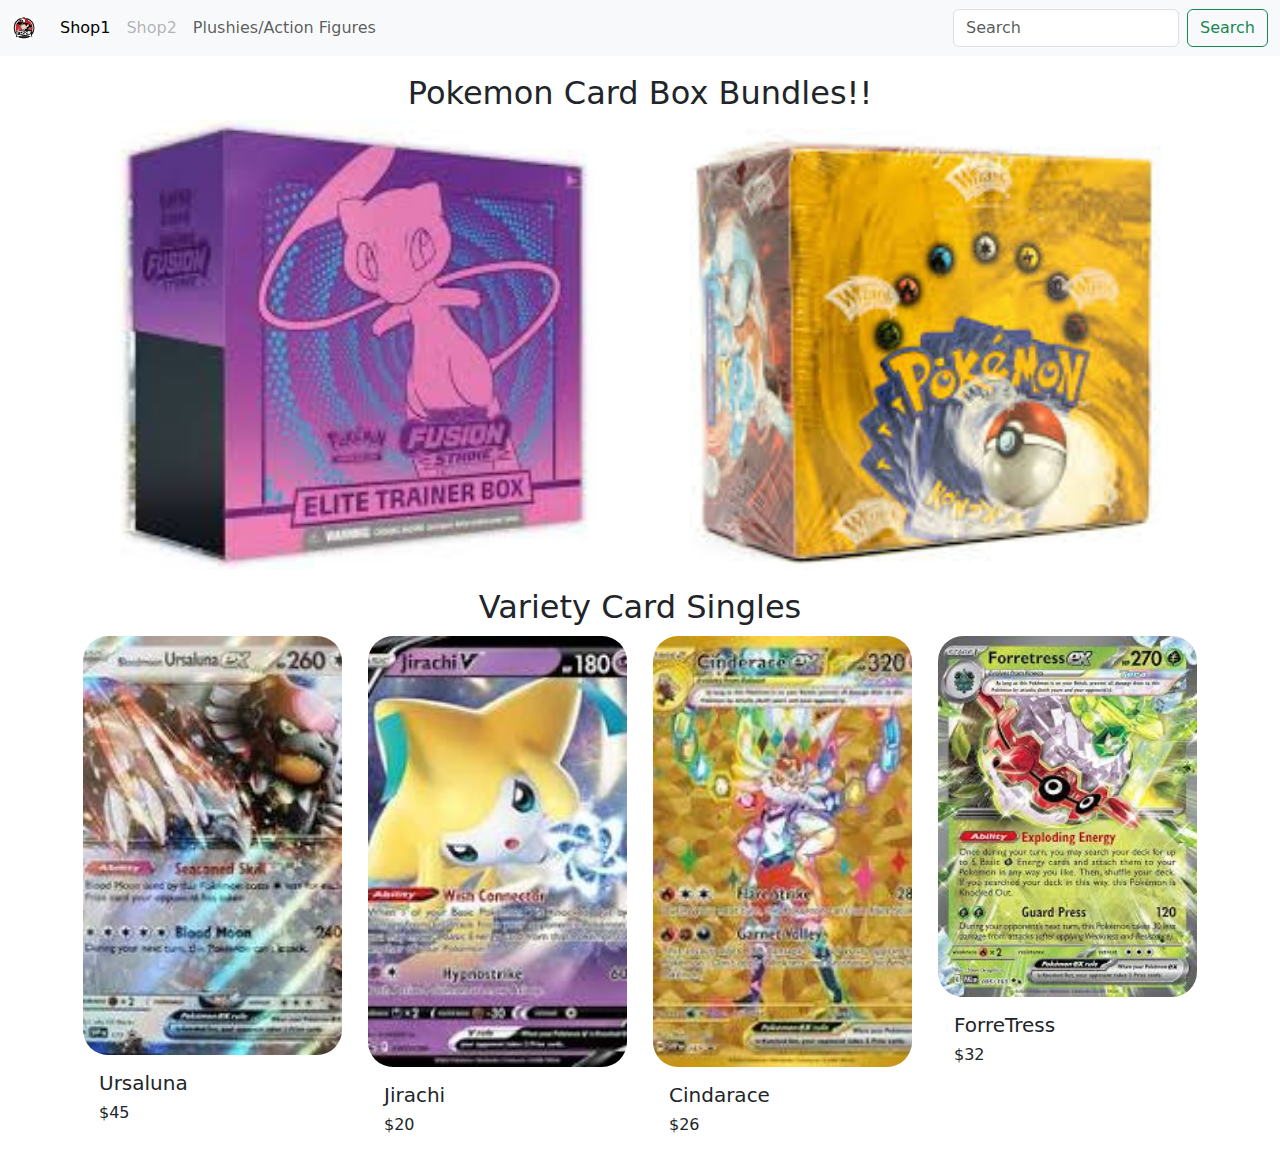
==== shop2.html @ 801b7b0d "Card shop commited" ====
<!DOCTYPE html>
<html>

<head>
  <meta charset="utf-8">
  <meta name="viewport" content="width=device-width">
  <title>replit</title>
  <link href="style.css" rel="stylesheet" type="text/css" />
  <link href="https://cdn.jsdelivr.net/npm/bootstrap@5.3.3/dist/css/bootstrap.min.css" rel="stylesheet" integrity="sha384-QWTKZyjpPEjISv5WaRU9OFeRpok6YctnYmDr5pNlyT2bRjXh0JMhjY6hW+ALEwIH" crossorigin="anonymous">

</head>

<body>
  <nav class="navbar navbar-expand-lg bg-light">
    <div class="container-fluid">
      <a class="navbar-brand" href="index.html">
        <img src="japan.jpeg" id="logo" alt="Logo" class="d-inline-block align-text-top">
      </a>
      <button class="navbar-toggler" type="button" data-bs-toggle="collapse" data-bs-target="#navbarSupportedContent"
        aria-controls="navbarSupportedContent" aria-expanded="false" aria-label="Toggle navigation">
        <span class="navbar-toggler-icon"></span>
      </button>
      <div class="collapse navbar-collapse" id="navbarSupportedContent">
        <ul class="navbar-nav me-auto mb-2 mb-lg-0">
          <li class="nav-item">
            <a class="nav-link active" aria-current="page" href="index.html">Shop1</a>
          </li>
          <li class="nav-item">
            <a class="nav-link disabled" href="shop2.html">Shop2</a>
          </li>
          <li class="nav-item">
            <a class="nav-link" href="https://pokedueldb.com/">Plushies/Action Figures</a>
          </li>
        </ul>
        <form class="d-flex" role="search">
          <input class="form-control me-2" type="search" placeholder="Search" aria-label="Search">
          <button class="btn btn-outline-success" type="submit">Search</button>
        </form>
      </div>
    </div>
  </nav>

    <h2 class="center">Pokemon Card Box Bundles!!</h2>
    <div class="container">
      <div class="row">
      <div id="carouselExample" class="carousel slide col-sm-12 col-md-12 col-lg-6">
        <div class="carousel-inner">
          <div class="carousel-item active">
            <img src="Mewto.png" class="d-block w-100">
          </div>
          <div class="carousel-item">
            <img src="mike2.jpeg" class="d-block w-100">
          </div>
          <div class="carousel-item">
            <img src="airbnbpics/trending3.avif" class="d-block w-100">
          </div>
        </div>
        <button class="carousel-control-prev" type="button" data-bs-target="#carouselExample" data-bs-slide="prev">
          <span class="carousel-control-prev-icon" aria-hidden="true"></span>
          <span class="visually-hidden">Previous</span>
        </button>
        <button class="carousel-control-next" type="button" data-bs-target="#carouselExample" data-bs-slide="next">
          <span class="carousel-control-next-icon" aria-hidden="true"></span>
          <span class="visually-hidden">Next</span>
        </button>
      </div>
      <div id="carouselExample2" class="carousel slide col-sm-12 col-md-12 col-lg-6">
        <div class="carousel-inner">
          <div class="carousel-item active">
            <img src="pokemon.jpeg" class="d-block w-100">
          </div>
          <div class="carousel-item">
            <img src="airbnbpics/trending5.avif" class="d-block w-100">
          </div>
          <div class="carousel-item">
            <img src="airbnbpics/trending6.avif" class="d-block w-100">
          </div>
        </div>
        <button class="carousel-control-prev" type="button" data-bs-target="#carouselExample2" data-bs-slide="prev">
          <span class="carousel-control-prev-icon" aria-hidden="true"></span>
          <span class="visually-hidden">Previous</span>
        </button>
        <button class="carousel-control-next" type="button" data-bs-target="#carouselExample2" data-bs-slide="next">
          <span class="carousel-control-next-icon" aria-hidden="true"></span>
          <span class="visually-hidden">Next</span>
        </button>
      </div>
    </div>
  </div>
    <h2 class="center">Variety Card Singles</h2>
    <div class="container">
      <div class="row">
      <div class="card col-sm-12 col-md-6 col-lg-3">
        <a href="home.html">
          <img src="singleone.jpeg" class="card-img-top" alt="East Stroudsburg, PA House Pic">
        </a>
        <div class="card-body">
          <h5 class="card-title">Ursaluna</h5>
          <h6 class="card-title">$45</h6>
        </div>
      </div>

      <div class="card col-sm-12 col-md-6 col-lg-3">
        <a
          href="https://www.airbnb.com/rooms/665819087296104155?adults=1&category_tag=Tag%3A8522&children=0&infants=0&search_mode=flex_destinations_search&check_in=2022-10-23&check_out=2022-10-28&federated_search_id=f3a35ea6-f94e-4909-aa63-1525a518ab61&source_impression_id=p3_1666119240_XKAy7%2FtiozCjFyCj">
          <img src="jake2.jpeg" class="card-img-top" alt="East Stroudsburg, PA House Pic">
        </a>
        <div class="card-body">
          <h5 class="card-title">Jirachi</h5>
          <h6 class="card-title">$20</h6>
        </div>
      </div>

      <div class="card col-sm-12 col-md-6 col-lg-3">
        <a
          href="https://www.airbnb.com/rooms/46358245?adults=1&category_tag=Tag%3A8522&children=0&infants=0&search_mode=flex_destinations_search&check_in=2022-11-06&check_out=2022-11-11&federated_search_id=f3a35ea6-f94e-4909-aa63-1525a518ab61&source_impression_id=p3_1666119270_vyZAk9aQZFfcsHJM">
          <img src="images.jpeg" class="card-img-top" alt="Huguenot, NY House Pic">
        </a>
        <div class="card-body">
          <h5 class="card-title">Cindarace</h5>
          <h6 class="card-title">$26</h6>
        </div>
      </div>

      <div class="card col-sm-12 col-md-6 col-lg-3">
        <a
          href="https://www.airbnb.com/rooms/48490886?adults=1&category_tag=Tag%3A8522&children=0&infants=0&search_mode=flex_destinations_search&check_in=2022-10-20&check_out=2022-10-25&federated_search_id=f3a35ea6-f94e-4909-aa63-1525a518ab61&source_impression_id=p3_1666119295_n0wh0X77yHX8HJ31">
          <img src="jake.jpeg" class="card-img-top" alt="New Fairfield, CT House Pic">
        </a>
        <div class="card-body">
          <h5 class="card-title">ForreTress</h5>
          <h6 class="card-title">$32</h6>
        </div>
      </div>
    </div>
  </div>
  
    
    

  <script src="https://cdn.jsdelivr.net/npm/bootstrap@5.3.3/dist/js/bootstrap.bundle.min.js" integrity="sha384-YvpcrYf0tY3lHB60NNkmXc5s9fDVZLESaAA55NDzOxhy9GkcIdslK1eN7N6jIeHz" crossorigin="anonymous"></script>
</body>

</html>
---- style.css ----
html, body {
    height: 100%;
    width: 100%;
  }
  
  #logo {
    height: 24px;
  }
  
  nav {
    margin-bottom: 2vh;
  }
  
  .card {
    border-color: white !important;
  }
  
  .carousel {
    margin-bottom: 2vh;
  }
  
  .carousel img {
    border-radius: 10px !important;
    object-fit: cover;
    width: 100%;
    height: 50vh;
  }
  
  .card img {
    border-radius: 25px !important;
  }
  
  .card .card-text {
    margin-bottom: 0px !important;
    color: grey;
  }
  
  #gallery img {
    margin-top: 15px;
  }
  
  #gallery {
    margin-bottom: 3vh;
  }
  
  .center {
    text-align: center;
  }
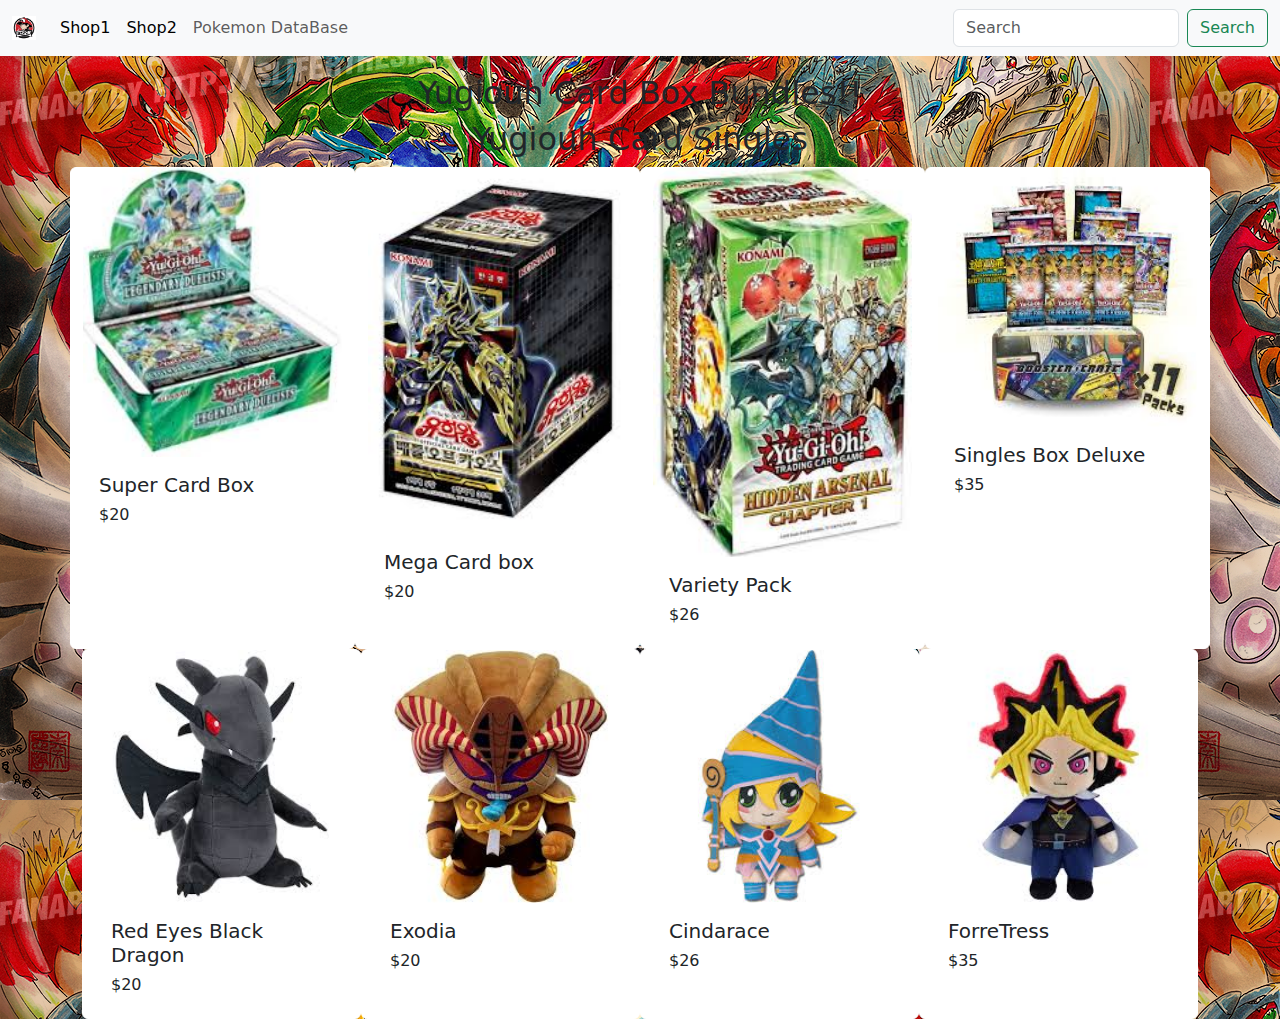
==== commit ba8b8c4e: "Commit both card shops" ====
--- a/shop2.html
+++ b/shop2.html
@@ -26,10 +26,10 @@
             <a class="nav-link active" aria-current="page" href="index.html">Shop1</a>
           </li>
           <li class="nav-item">
-            <a class="nav-link disabled" href="shop2.html">Shop2</a>
+            <a class="nav-link active" href="shop2.html">Shop2</a>
           </li>
           <li class="nav-item">
-            <a class="nav-link" href="https://pokedueldb.com/">Plushies/Action Figures</a>
+            <a class="nav-link" href="https://pokedueldb.com/">Pokemon DataBase</a>
           </li>
         </ul>
         <form class="d-flex" role="search">
@@ -40,100 +40,97 @@
     </div>
   </nav>
 
-    <h2 class="center">Pokemon Card Box Bundles!!</h2>
+    <h2 class="center">Yugiouh Card Box Bundles!!</h2>
     <div class="container">
       <div class="row">
-      <div id="carouselExample" class="carousel slide col-sm-12 col-md-12 col-lg-6">
-        <div class="carousel-inner">
-          <div class="carousel-item active">
-            <img src="Mewto.png" class="d-block w-100">
-          </div>
-          <div class="carousel-item">
-            <img src="mike2.jpeg" class="d-block w-100">
-          </div>
-          <div class="carousel-item">
-            <img src="airbnbpics/trending3.avif" class="d-block w-100">
-          </div>
-        </div>
-        <button class="carousel-control-prev" type="button" data-bs-target="#carouselExample" data-bs-slide="prev">
-          <span class="carousel-control-prev-icon" aria-hidden="true"></span>
-          <span class="visually-hidden">Previous</span>
-        </button>
-        <button class="carousel-control-next" type="button" data-bs-target="#carouselExample" data-bs-slide="next">
-          <span class="carousel-control-next-icon" aria-hidden="true"></span>
-          <span class="visually-hidden">Next</span>
-        </button>
-      </div>
-      <div id="carouselExample2" class="carousel slide col-sm-12 col-md-12 col-lg-6">
-        <div class="carousel-inner">
-          <div class="carousel-item active">
-            <img src="pokemon.jpeg" class="d-block w-100">
-          </div>
-          <div class="carousel-item">
-            <img src="airbnbpics/trending5.avif" class="d-block w-100">
-          </div>
-          <div class="carousel-item">
-            <img src="airbnbpics/trending6.avif" class="d-block w-100">
-          </div>
-        </div>
-        <button class="carousel-control-prev" type="button" data-bs-target="#carouselExample2" data-bs-slide="prev">
-          <span class="carousel-control-prev-icon" aria-hidden="true"></span>
-          <span class="visually-hidden">Previous</span>
-        </button>
-        <button class="carousel-control-next" type="button" data-bs-target="#carouselExample2" data-bs-slide="next">
-          <span class="carousel-control-next-icon" aria-hidden="true"></span>
-          <span class="visually-hidden">Next</span>
-        </button>
-      </div>
-    </div>
-  </div>
-    <h2 class="center">Variety Card Singles</h2>
+    
+    <h2 class="center">Yugiouh Card Singles</h2>
     <div class="container">
       <div class="row">
-      <div class="card col-sm-12 col-md-6 col-lg-3">
-        <a href="home.html">
-          <img src="singleone.jpeg" class="card-img-top" alt="East Stroudsburg, PA House Pic">
-        </a>
+        <div class="card col-sm-12 col-md-6 col-lg-3">
+        
+          <img src="images (4).jpeg" class="card-img-top" alt="Pokemon single Pic">
+        
         <div class="card-body">
-          <h5 class="card-title">Ursaluna</h5>
-          <h6 class="card-title">$45</h6>
+          <h5 class="card-title">Super Card Box</h5>
+          <h6 class="card-title">$20</h6>
         </div>
       </div>
-
+    
       <div class="card col-sm-12 col-md-6 col-lg-3">
-        <a
-          href="https://www.airbnb.com/rooms/665819087296104155?adults=1&category_tag=Tag%3A8522&children=0&infants=0&search_mode=flex_destinations_search&check_in=2022-10-23&check_out=2022-10-28&federated_search_id=f3a35ea6-f94e-4909-aa63-1525a518ab61&source_impression_id=p3_1666119240_XKAy7%2FtiozCjFyCj">
-          <img src="jake2.jpeg" class="card-img-top" alt="East Stroudsburg, PA House Pic">
-        </a>
+        
+          <img src="images (1).jpeg" class="card-img-top" alt="Pokemon single Pic">
+        
         <div class="card-body">
-          <h5 class="card-title">Jirachi</h5>
+          <h5 class="card-title">Mega Card box</h5>
           <h6 class="card-title">$20</h6>
         </div>
       </div>
 
       <div class="card col-sm-12 col-md-6 col-lg-3">
-        <a
-          href="https://www.airbnb.com/rooms/46358245?adults=1&category_tag=Tag%3A8522&children=0&infants=0&search_mode=flex_destinations_search&check_in=2022-11-06&check_out=2022-11-11&federated_search_id=f3a35ea6-f94e-4909-aa63-1525a518ab61&source_impression_id=p3_1666119270_vyZAk9aQZFfcsHJM">
-          <img src="images.jpeg" class="card-img-top" alt="Huguenot, NY House Pic">
-        </a>
+        
+          <img src="images (2).jpeg" class="card-img-top" alt="Pokemon single Pic">
+        
         <div class="card-body">
-          <h5 class="card-title">Cindarace</h5>
+          <h5 class="card-title">Variety Pack</h5>
           <h6 class="card-title">$26</h6>
         </div>
       </div>
 
       <div class="card col-sm-12 col-md-6 col-lg-3">
-        <a
-          href="https://www.airbnb.com/rooms/48490886?adults=1&category_tag=Tag%3A8522&children=0&infants=0&search_mode=flex_destinations_search&check_in=2022-10-20&check_out=2022-10-25&federated_search_id=f3a35ea6-f94e-4909-aa63-1525a518ab61&source_impression_id=p3_1666119295_n0wh0X77yHX8HJ31">
-          <img src="jake.jpeg" class="card-img-top" alt="New Fairfield, CT House Pic">
-        </a>
+        
+          <img src="images (3).jpeg" class="card-img-top" alt="Pokemon single Pic">
+        
         <div class="card-body">
-          <h5 class="card-title">ForreTress</h5>
-          <h6 class="card-title">$32</h6>
+          <h5 class="card-title">Singles Box Deluxe</h5>
+          <h6 class="card-title">$35</h6>
         </div>
       </div>
     </div>
-  </div>
+    <div class="container">
+        <div class="row">
+          <div class="card col-sm-12 col-md-6 col-lg-3">
+          
+            <img src="images (5).jpeg" class="card-img-top" alt="Pokemon single Pic">
+          
+          <div class="card-body">
+            <h5 class="card-title">Red Eyes Black Dragon</h5>
+            <h6 class="card-title">$20</h6>
+          </div>
+        </div>
+      
+        <div class="card col-sm-12 col-md-6 col-lg-3">
+          
+            <img src="download (5).jpeg" class="card-img-top" alt="Pokemon single Pic">
+          
+          <div class="card-body">
+            <h5 class="card-title">Exodia</h5>
+            <h6 class="card-title">$20</h6>
+          </div>
+        </div>
+  
+        <div class="card col-sm-12 col-md-6 col-lg-3">
+          
+            <img src="download (4).jpeg" class="card-img-top" alt="Pokemon single Pic">
+          
+          <div class="card-body">
+            <h5 class="card-title">Cindarace</h5>
+            <h6 class="card-title">$26</h6>
+          </div>
+        </div>
+  
+        <div class="card col-sm-12 col-md-6 col-lg-3">
+          
+            <img src="download (3).jpeg" class="card-img-top" alt="Pokemon single Pic">
+          
+          <div class="card-body">
+            <h5 class="card-title">ForreTress</h5>
+            <h6 class="card-title">$35</h6>
+          </div>
+        </div>
+      </div>
+    
+  
   
     
     
--- a/style.css
+++ b/style.css
@@ -1,50 +1,58 @@
 html, body {
-    height: 100%;
-    width: 100%;
-  }
-  
-  #logo {
-    height: 24px;
-  }
-  
-  nav {
-    margin-bottom: 2vh;
-  }
-  
-  .card {
-    border-color: white !important;
-  }
-  
-  .carousel {
-    margin-bottom: 2vh;
-  }
-  
-  .carousel img {
-    border-radius: 10px !important;
-    object-fit: cover;
-    width: 100%;
-    height: 50vh;
-  }
-  
-  .card img {
-    border-radius: 25px !important;
-  }
-  
-  .card .card-text {
-    margin-bottom: 0px !important;
-    color: grey;
-  }
-  
-  #gallery img {
-    margin-top: 15px;
-  }
-  
-  #gallery {
-    margin-bottom: 3vh;
-  }
-  
-  .center {
-    text-align: center;
-  }
+  height: 100%;
+  width: 100%;
+}
 
-  +#logo {
+  height: 24px;
+}
+
+nav {
+  margin-bottom: 2vh;
+}
+
+.card {
+  border-color: white !important;
+}
+
+.carousel {
+  margin-bottom: 2vh;
+}
+
+.carousel img {
+  border-radius: 10px !important;
+  object-fit: cover;
+  width: 100%;
+  height: 50vh;
+}
+
+.card img {
+  border-radius: 25px !important;
+}
+
+.card .card-text {
+  margin-bottom: 0px !important;
+  color: grey;
+}
+
+#gallery img {
+  margin-top: 15px;
+}
+
+#gallery {
+  margin-bottom: 3vh;
+}
+
+.center {
+  text-align: center;
+}
+
+body {
+  background-image: url("pokeyugi.jpg");
+  background-color: #cccccc;
+ }
+ body {
+  background-color: red;
+}
+
+
